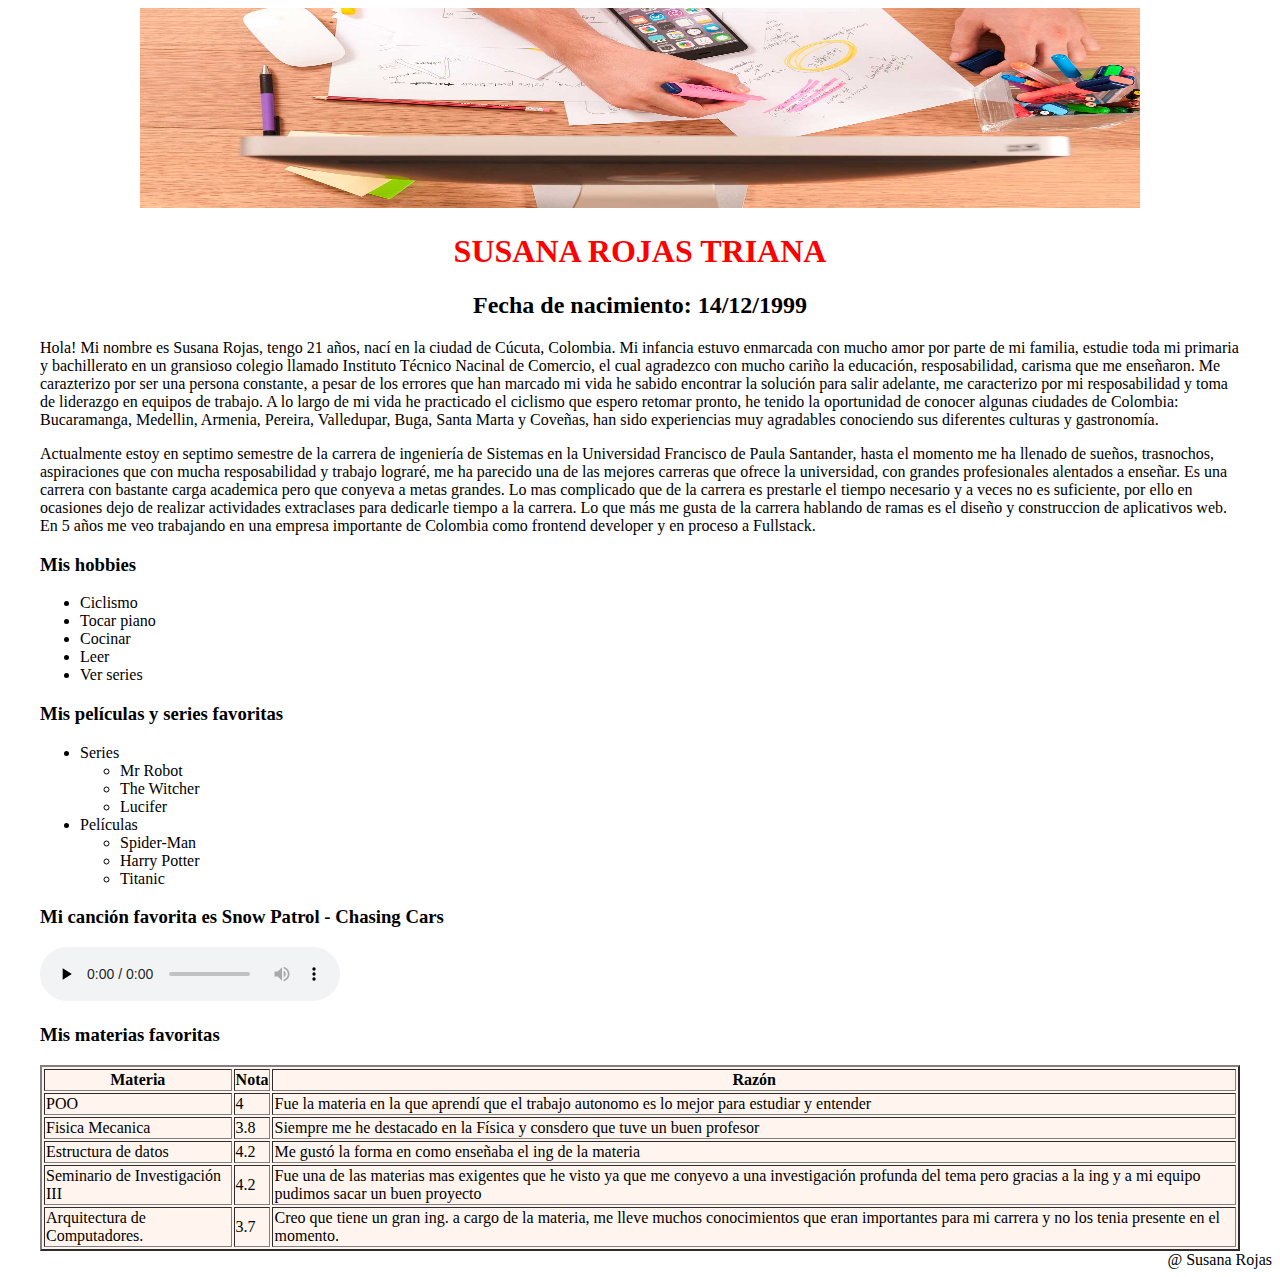
==== index.html @ c0bc57b0 "corrigiendo ando" ====
<!DOCTYPE html>
<html lang="en">
<head>

    <meta charset="UTF-8">
    <meta http-equiv="X-UA-Compatible" content="IE=edge">
    <meta name="viewport" content="width=device-width, initial-scale=1.0">
    <title>Document</title>
</head>
<body>
    <header style="text-align: center;">
        <img src="hero.jpg" alt="" width="1000px" height="200px" >
    </header>
    <div align="center">
        <h1 style="color: red;">SUSANA ROJAS TRIANA</h1> 
        <h2>Fecha de nacimiento: 14/12/1999</h2>
    </div>
    <section style="padding-left: 2rem; padding-right: 2rem;">
        <p>
            Hola! Mi nombre es Susana Rojas, tengo 21 años, nací en la ciudad de Cúcuta, Colombia.
            Mi infancia estuvo enmarcada con mucho amor por parte de mi familia, estudie toda mi primaria
            y bachillerato en un gransioso colegio llamado Instituto Técnico Nacinal de Comercio, el cual 
            agradezco con mucho cariño la educación, resposabilidad, carisma que me enseñaron. Me carazterizo
            por ser una persona constante, a pesar de los errores que han marcado mi vida he sabido encontrar 
            la solución para salir adelante, me caracterizo por mi resposabilidad y toma de liderazgo en equipos
            de trabajo. A lo largo de mi vida he practicado el ciclismo que espero retomar pronto, he tenido la 
            oportunidad de conocer algunas ciudades de Colombia: Bucaramanga, Medellin, Armenia, Pereira, Valledupar, Buga, Santa Marta y Coveñas, 
            han sido experiencias muy agradables conociendo sus diferentes culturas y gastronomía.  
        </p>
        <p>
            Actualmente estoy en septimo semestre de la carrera de ingeniería de Sistemas en la Universidad Francisco de 
            Paula Santander, hasta el momento me ha llenado
            de sueños, trasnochos, aspiraciones que con mucha resposabilidad y trabajo lograré, me ha parecido una de las mejores carreras
            que ofrece la universidad, con grandes profesionales alentados a enseñar. Es una carrera con bastante carga academica pero que
            conyeva a metas grandes. Lo mas complicado que de la carrera es prestarle el tiempo necesario y a veces no es 
            suficiente, por ello en ocasiones dejo de realizar actividades extraclases para dedicarle tiempo a la carrera. Lo que más me gusta
            de la carrera hablando de ramas es el diseño y construccion de aplicativos web.  En 5 años me veo trabajando en una empresa importante de 
            Colombia como frontend developer y en proceso a Fullstack. 
        </p>
    </section>
    <section style="padding-left: 2rem; padding-right: 2rem;">
        <div>
            <h3>Mis hobbies</h3>
            <ul>
                <li>Ciclismo</li>
                <li>Tocar piano</li>
                <li>Cocinar</li>
                <li>Leer</li>
                <li>Ver series</li>
            </ul>
        </div>
        <div>
            <h3>Mis películas y series favoritas</h3>
            <ul>
                <li>Series
                    <ul>
                        <li>Mr Robot</li>
                        <li>The Witcher</li>
                        <li>Lucifer</li>
                    </ul>
                </li>
                <li>Películas
                    <ul>
                        <li>Spider-Man</li>
                        <li>Harry Potter</li>
                        <li>Titanic</li>
                    </ul>
                </li>
        </div>
        <div>
            <h3>Mi canción favorita es Snow Patrol - Chasing Cars</h3>
            <audio src="cancion.mp3" preload="none" controls></audio>
            <audio src="cancion.mp3" autoplay loop></audio>
        </div>
        <div>
            <h3>Mis materias favoritas</h3>
            <table class="default" border="2" style="background-color:seashell;">
                <tr>
                  <th>Materia</th>
                  <th>Nota</th>
                  <th>Razón</th>
                </tr>

                <tr>
                  <td>POO</td>
                  <td>4</td>
                  <td>Fue la materia en la que aprendí que el trabajo autonomo es lo mejor para estudiar y entender</td>
                </tr>

                <tr>
                    <td>Fisica Mecanica</td>
                    <td>3.8</td>
                    <td>Siempre me he destacado en la Física y consdero que tuve un buen profesor</td>
                </tr>

                <tr>
                    <td>Estructura de datos</td>
                    <td>4.2</td>
                    <td>Me gustó la forma en como enseñaba el ing de la materia</td>
                </tr>

                <tr>
                    <td>Seminario de Investigación III </td>
                    <td>4.2</td>
                    <td>Fue una de las materias mas exigentes que he visto ya que me conyevo a una investigación profunda del tema
                        pero gracias a la ing y a mi equipo pudimos sacar un buen proyecto
                    </td>
                </tr>

                <tr>
                    <td>Arquitectura de Computadores.</td>
                    <td>3.7</td>
                    <td>Creo que tiene un gran ing. a cargo de la materia, me lleve muchos conocimientos que eran importantes para mi carrera y no los tenia presente en el momento. </td>
                </tr>
              </table>
        </div>
    </section>
    <footer style="text-align: right;"> @ Susana Rojas </footer>
</body>
</html>
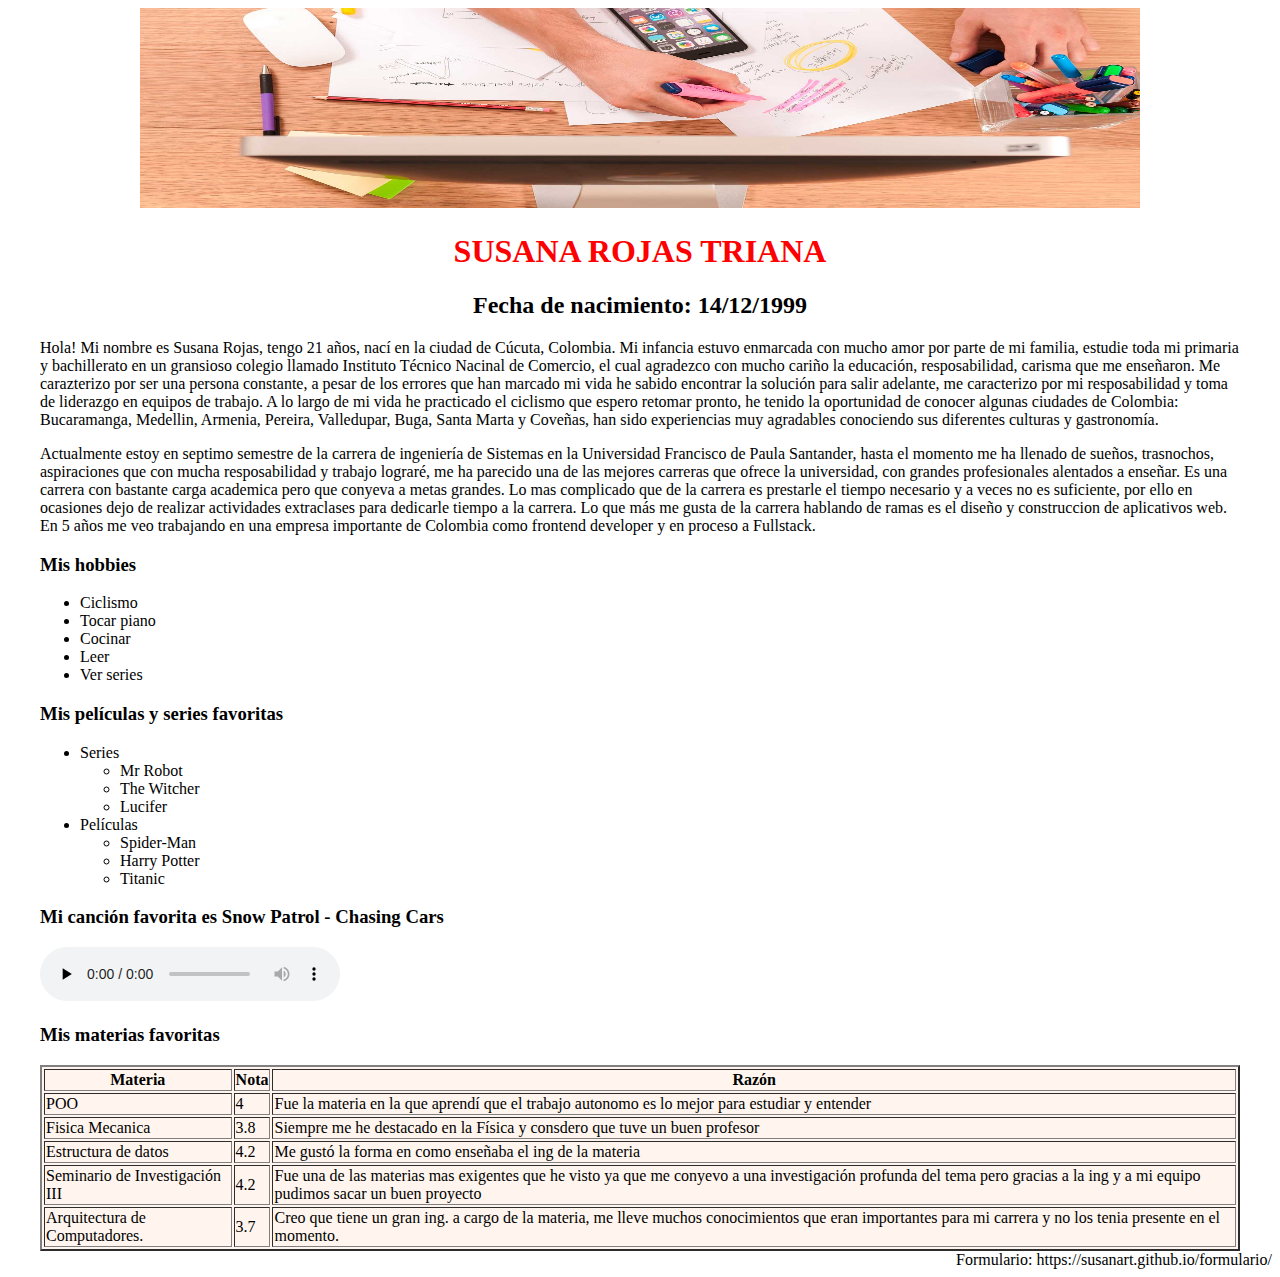
==== commit 1c8b122d: "añadiendo formulario" ====
--- a/index.html
+++ b/index.html
@@ -5,7 +5,7 @@
     <meta charset="UTF-8">
     <meta http-equiv="X-UA-Compatible" content="IE=edge">
     <meta name="viewport" content="width=device-width, initial-scale=1.0">
-    <title>Document</title>
+    <title>Hoja de vida</title>
 </head>
 <body>
     <header style="text-align: center;">
@@ -115,6 +115,6 @@
               </table>
         </div>
     </section>
-    <footer style="text-align: right;"> @ Susana Rojas </footer>
+    <footer style="text-align: right;">Formulario: https://susanart.github.io/formulario/    </footer>
 </body>
-</html>+</html>
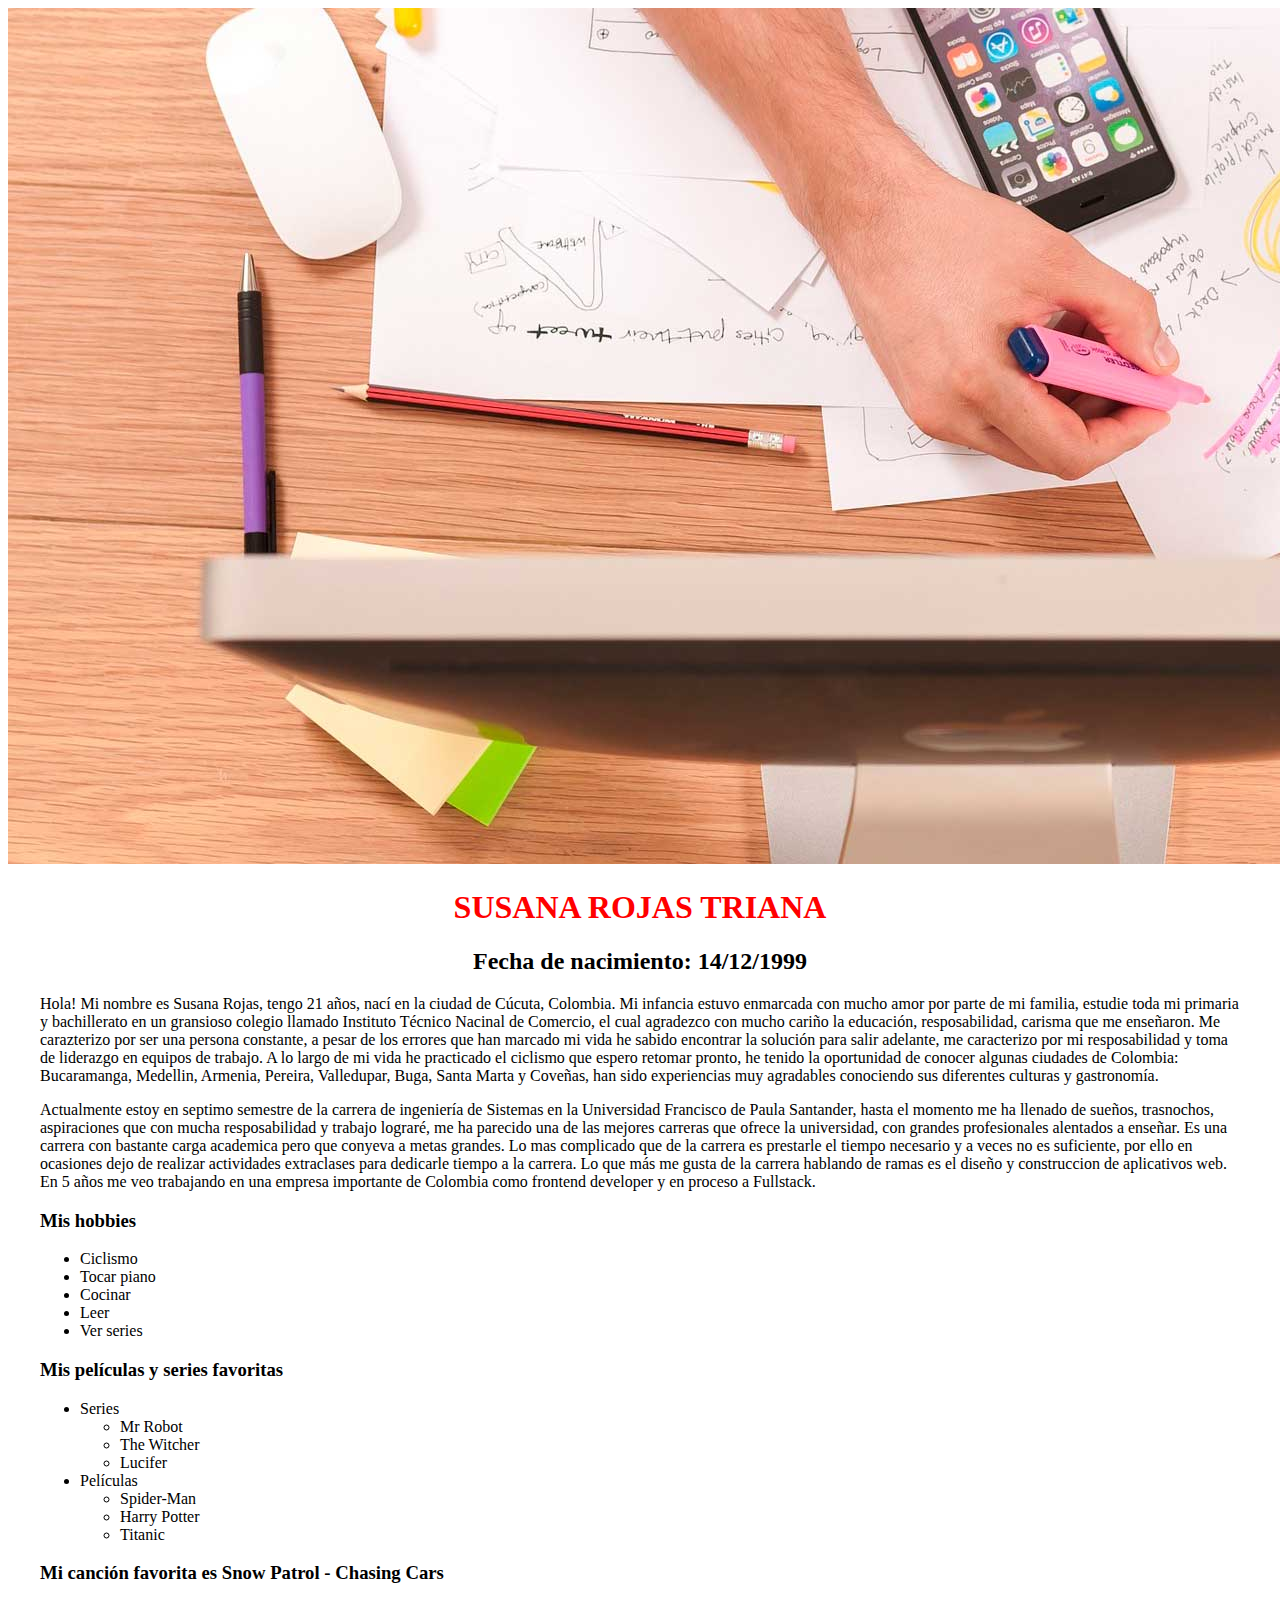
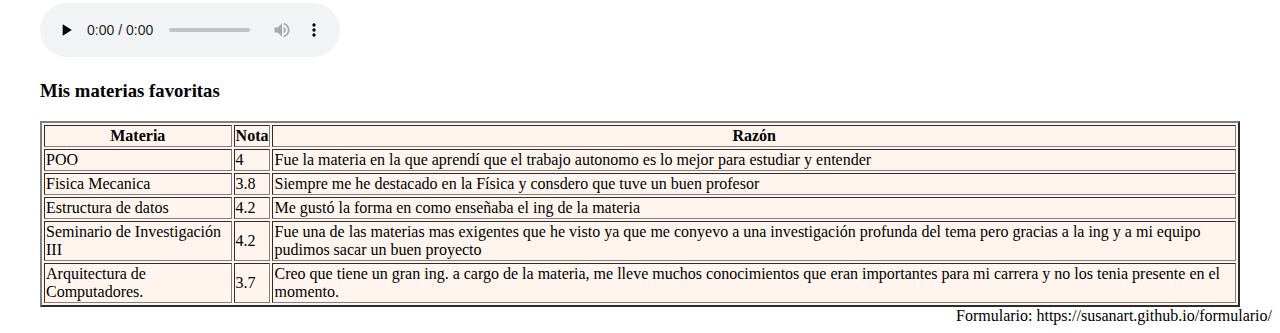
==== commit 8eb11bd1: "subiendo" ====
--- a/index.html
+++ b/index.html
@@ -6,10 +6,11 @@
     <meta http-equiv="X-UA-Compatible" content="IE=edge">
     <meta name="viewport" content="width=device-width, initial-scale=1.0">
     <title>Hoja de vida</title>
+    <link rel="stylesheet" href="css/style.css">
 </head>
 <body>
     <header style="text-align: center;">
-        <img src="hero.jpg" alt="" width="1000px" height="200px" >
+        <img src="img/hero.jpg">
     </header>
     <div align="center">
         <h1 style="color: red;">SUSANA ROJAS TRIANA</h1> 
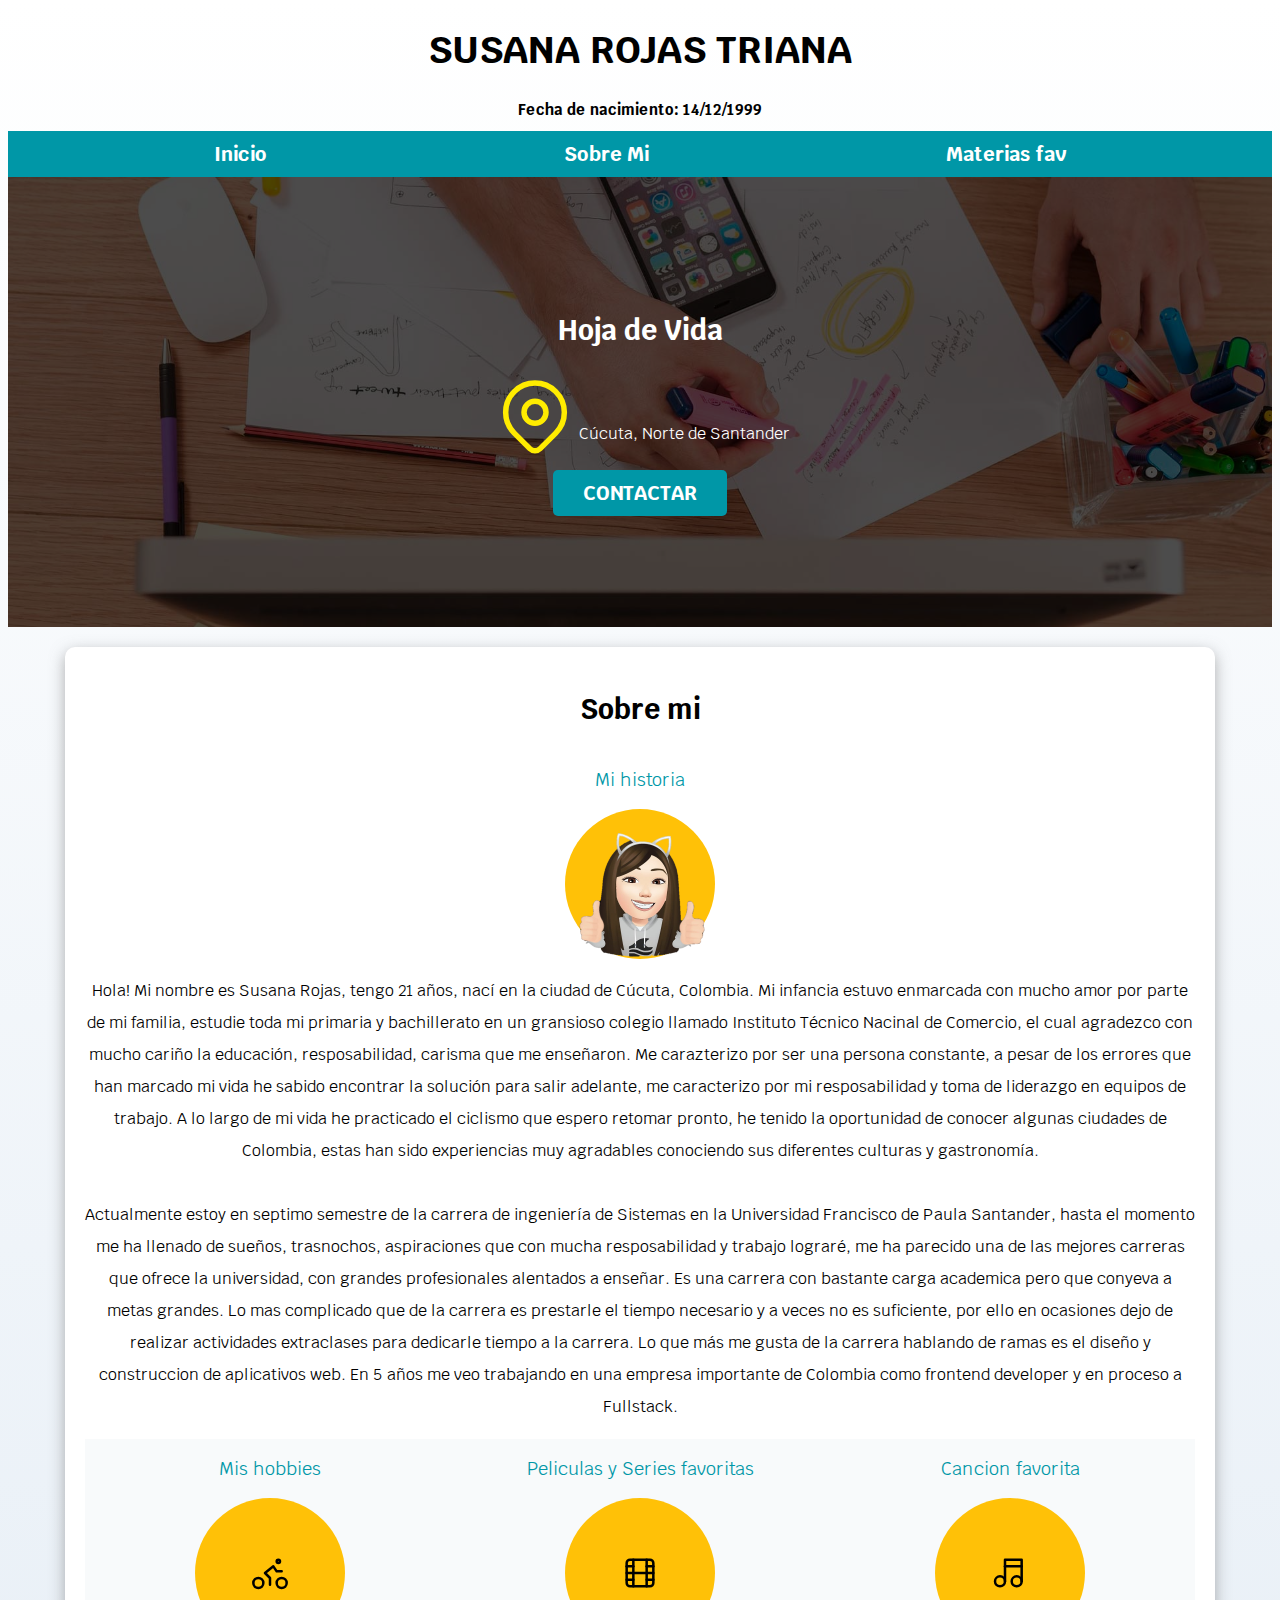
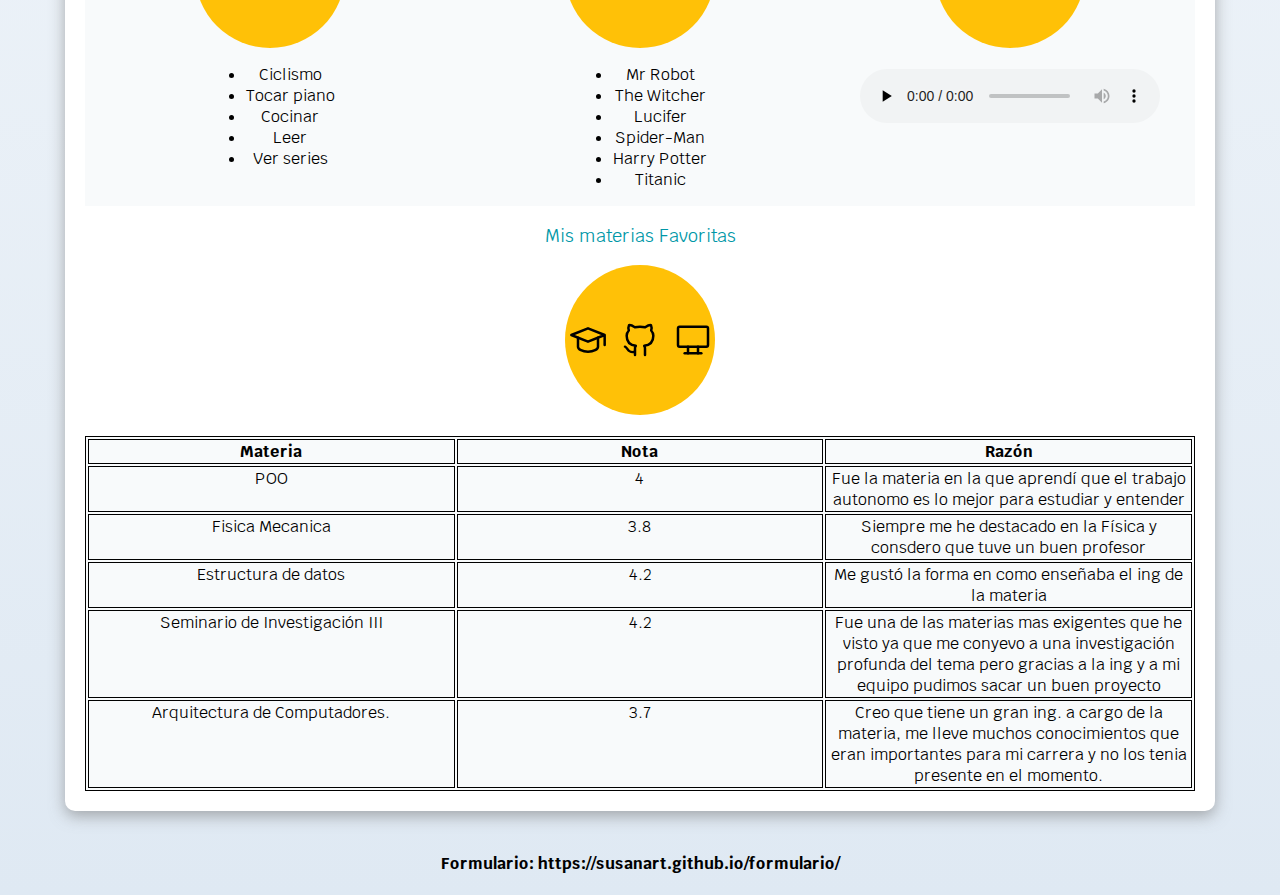
==== commit 7d742f0b: "subiendo estilos" ====
--- a/index.html
+++ b/index.html
@@ -6,116 +6,205 @@
     <meta http-equiv="X-UA-Compatible" content="IE=edge">
     <meta name="viewport" content="width=device-width, initial-scale=1.0">
     <title>Hoja de vida</title>
+    <link rel="preload" href="css/normalize.css" as="style">
+    <link rel="stylesheet" href="css/normalize.css">
+    <link rel="preconnect" href="https://fonts.gstatic.com">
+    <link href="https://fonts.googleapis.com/css2?family=Krub:wght@400;700&display=swap" rel="stylesheet">
     <link rel="stylesheet" href="css/style.css">
 </head>
 <body>
-    <header style="text-align: center;">
-        <img src="img/hero.jpg">
+    <header>
+        <h1 class="titulo">SUSANA ROJAS TRIANA</h1> 
+        <h2 class="subtitulo">Fecha de nacimiento: 14/12/1999</h2>
     </header>
-    <div align="center">
-        <h1 style="color: red;">SUSANA ROJAS TRIANA</h1> 
-        <h2>Fecha de nacimiento: 14/12/1999</h2>
+    <div class="nav-bg">
+        <nav class="navegacion-principal contenedor">
+            <a href="#inicio">Inicio</a>
+            <a href="#sobremi">Sobre Mi</a>
+            <a href="#materias">Materias fav</a>
+        </nav>
     </div>
-    <section style="padding-left: 2rem; padding-right: 2rem;">
-        <p>
-            Hola! Mi nombre es Susana Rojas, tengo 21 años, nací en la ciudad de Cúcuta, Colombia.
-            Mi infancia estuvo enmarcada con mucho amor por parte de mi familia, estudie toda mi primaria
-            y bachillerato en un gransioso colegio llamado Instituto Técnico Nacinal de Comercio, el cual 
-            agradezco con mucho cariño la educación, resposabilidad, carisma que me enseñaron. Me carazterizo
-            por ser una persona constante, a pesar de los errores que han marcado mi vida he sabido encontrar 
-            la solución para salir adelante, me caracterizo por mi resposabilidad y toma de liderazgo en equipos
-            de trabajo. A lo largo de mi vida he practicado el ciclismo que espero retomar pronto, he tenido la 
-            oportunidad de conocer algunas ciudades de Colombia: Bucaramanga, Medellin, Armenia, Pereira, Valledupar, Buga, Santa Marta y Coveñas, 
-            han sido experiencias muy agradables conociendo sus diferentes culturas y gastronomía.  
-        </p>
-        <p>
-            Actualmente estoy en septimo semestre de la carrera de ingeniería de Sistemas en la Universidad Francisco de 
-            Paula Santander, hasta el momento me ha llenado
-            de sueños, trasnochos, aspiraciones que con mucha resposabilidad y trabajo lograré, me ha parecido una de las mejores carreras
-            que ofrece la universidad, con grandes profesionales alentados a enseñar. Es una carrera con bastante carga academica pero que
-            conyeva a metas grandes. Lo mas complicado que de la carrera es prestarle el tiempo necesario y a veces no es 
-            suficiente, por ello en ocasiones dejo de realizar actividades extraclases para dedicarle tiempo a la carrera. Lo que más me gusta
-            de la carrera hablando de ramas es el diseño y construccion de aplicativos web.  En 5 años me veo trabajando en una empresa importante de 
-            Colombia como frontend developer y en proceso a Fullstack. 
-        </p>
-    </section>
-    <section style="padding-left: 2rem; padding-right: 2rem;">
-        <div>
-            <h3>Mis hobbies</h3>
-            <ul>
-                <li>Ciclismo</li>
-                <li>Tocar piano</li>
-                <li>Cocinar</li>
-                <li>Leer</li>
-                <li>Ver series</li>
-            </ul>
-        </div>
-        <div>
-            <h3>Mis películas y series favoritas</h3>
-            <ul>
-                <li>Series
-                    <ul>
-                        <li>Mr Robot</li>
-                        <li>The Witcher</li>
-                        <li>Lucifer</li>
-                    </ul>
-                </li>
-                <li>Películas
-                    <ul>
-                        <li>Spider-Man</li>
-                        <li>Harry Potter</li>
-                        <li>Titanic</li>
-                    </ul>
-                </li>
-        </div>
-        <div>
-            <h3>Mi canción favorita es Snow Patrol - Chasing Cars</h3>
-            <audio src="cancion.mp3" preload="none" controls></audio>
-            <audio src="cancion.mp3" autoplay loop></audio>
-        </div>
-        <div>
-            <h3>Mis materias favoritas</h3>
-            <table class="default" border="2" style="background-color:seashell;">
-                <tr>
-                  <th>Materia</th>
-                  <th>Nota</th>
-                  <th>Razón</th>
-                </tr>
 
-                <tr>
-                  <td>POO</td>
-                  <td>4</td>
-                  <td>Fue la materia en la que aprendí que el trabajo autonomo es lo mejor para estudiar y entender</td>
-                </tr>
-
-                <tr>
-                    <td>Fisica Mecanica</td>
-                    <td>3.8</td>
-                    <td>Siempre me he destacado en la Física y consdero que tuve un buen profesor</td>
-                </tr>
-
-                <tr>
-                    <td>Estructura de datos</td>
-                    <td>4.2</td>
-                    <td>Me gustó la forma en como enseñaba el ing de la materia</td>
-                </tr>
-
-                <tr>
-                    <td>Seminario de Investigación III </td>
-                    <td>4.2</td>
-                    <td>Fue una de las materias mas exigentes que he visto ya que me conyevo a una investigación profunda del tema
-                        pero gracias a la ing y a mi equipo pudimos sacar un buen proyecto
-                    </td>
-                </tr>
-
-                <tr>
-                    <td>Arquitectura de Computadores.</td>
-                    <td>3.7</td>
-                    <td>Creo que tiene un gran ing. a cargo de la materia, me lleve muchos conocimientos que eran importantes para mi carrera y no los tenia presente en el momento. </td>
-                </tr>
-              </table>
+    <section class="hero" id="inicio">
+        <div class="contenido-hero">
+            <h2 >Hoja de Vida</h2>
+            <div class="ubicacion">
+                <svg xmlns="http://www.w3.org/2000/svg" class="icon icon-tabler icon-tabler-map-pin" width="88" height="88" viewBox="0 0 24 24" stroke-width="1.5" stroke="#ffec00" fill="none" stroke-linecap="round" stroke-linejoin="round">
+                    <path stroke="none" d="M0 0h24v24H0z" fill="none"/>
+                    <circle cx="12" cy="11" r="3" />
+                    <path d="M17.657 16.657l-4.243 4.243a2 2 0 0 1 -2.827 0l-4.244 -4.243a8 8 0 1 1 11.314 0z" />
+                  </svg>
+                <p>Cúcuta, Norte de Santander</p>
+            </div>
+        <a class="boton" href="#">Contactar</a>
         </div>
     </section>
-    <footer style="text-align: right;">Formulario: https://susanart.github.io/formulario/    </footer>
+    
+    <main class="contenedor sombra">
+        <h2 id="sobremi">Sobre mi</h2>
+     <div class="inicio">
+        <section class="sobremi" >
+            <h3>Mi historia</h3>
+            <div class="iconos ">
+                <img src="/img/Imagen1.png" class="imagen">
+            </div>
+                <p>
+                    Hola! Mi nombre es Susana Rojas, tengo 21 años, nací en la ciudad de Cúcuta, Colombia.
+                    Mi infancia estuvo enmarcada con mucho amor por parte de mi familia, estudie toda mi primaria
+                    y bachillerato en un gransioso colegio llamado Instituto Técnico Nacinal de Comercio, el cual 
+                    agradezco con mucho cariño la educación, resposabilidad, carisma que me enseñaron. Me carazterizo
+                    por ser una persona constante, a pesar de los errores que han marcado mi vida he sabido encontrar 
+                    la solución para salir adelante, me caracterizo por mi resposabilidad y toma de liderazgo en equipos
+                    de trabajo. A lo largo de mi vida he practicado el ciclismo que espero retomar pronto, he tenido la 
+                    oportunidad de conocer algunas ciudades de Colombia, estas 
+                    han sido experiencias muy agradables conociendo sus diferentes culturas y gastronomía.  
+                </p>
+                <p>
+                    Actualmente estoy en septimo semestre de la carrera de ingeniería de Sistemas en la Universidad Francisco de 
+                    Paula Santander, hasta el momento me ha llenado
+                    de sueños, trasnochos, aspiraciones que con mucha resposabilidad y trabajo lograré, me ha parecido una de las mejores carreras
+                    que ofrece la universidad, con grandes profesionales alentados a enseñar. Es una carrera con bastante carga academica pero que
+                    conyeva a metas grandes. Lo mas complicado que de la carrera es prestarle el tiempo necesario y a veces no es 
+                    suficiente, por ello en ocasiones dejo de realizar actividades extraclases para dedicarle tiempo a la carrera. Lo que más me gusta
+                    de la carrera hablando de ramas es el diseño y construccion de aplicativos web.  En 5 años me veo trabajando en una empresa importante de 
+                    Colombia como frontend developer y en proceso a Fullstack. 
+                </p>
+        </section>
+        <div class="grid">
+                <section class="sobremi">
+                    <h3>Mis hobbies</h3>
+                    <div class="iconos">
+                        <svg xmlns="http://www.w3.org/2000/svg" class="icon icon-tabler icon-tabler-bike" width="40" height="40" viewBox="0 0 24 24" stroke-width="1.5" stroke="#000000" fill="none" stroke-linecap="round" stroke-linejoin="round">
+                            <path stroke="none" d="M0 0h24v24H0z" fill="none"/>
+                            <circle cx="5" cy="18" r="3" />
+                            <circle cx="19" cy="18" r="3" />
+                            <polyline points="12 19 12 15 9 12 14 8 16 11 19 11" />
+                            <circle cx="17" cy="5" r="1" />
+                          </svg>
+                    </div>
+                    <div>
+                        <ul>
+                            <li>Ciclismo</li>
+                            <li>Tocar piano</li>
+                            <li>Cocinar</li>
+                            <li>Leer</li>
+                            <li>Ver series</li>
+                        </ul>
+                    </div>
+                </section>
+            
+                <section class="sobremi">
+                    <h3>Peliculas y Series favoritas</h3>
+                    <div class="iconos">
+                          <svg xmlns="http://www.w3.org/2000/svg" class="icon icon-tabler icon-tabler-movie" width="40" height="40" viewBox="0 0 24 24" stroke-width="1.5" stroke="#000000" fill="none" stroke-linecap="round" stroke-linejoin="round">
+                            <path stroke="none" d="M0 0h24v24H0z" fill="none"/>
+                            <rect x="4" y="4" width="16" height="16" rx="2" />
+                            <line x1="8" y1="4" x2="8" y2="20" />
+                            <line x1="16" y1="4" x2="16" y2="20" />
+                            <line x1="4" y1="8" x2="8" y2="8" />
+                            <line x1="4" y1="16" x2="8" y2="16" />
+                            <line x1="4" y1="12" x2="20" y2="12" />
+                            <line x1="16" y1="8" x2="20" y2="8" />
+                            <line x1="16" y1="16" x2="20" y2="16" />
+                          </svg>
+                    </div>
+                    <div>   
+                                <ul>
+                                    <li>Mr Robot</li>
+                                    <li>The Witcher</li>
+                                    <li>Lucifer</li>
+                                    <li>Spider-Man</li>
+                                    <li>Harry Potter</li>
+                                    <li>Titanic</li>
+                                </ul>
+                    </div>
+                </section>
+                <section class="sobremi">
+                    <h3>Cancion favorita</h3> 
+                    <div class="iconos">
+                        <svg xmlns="http://www.w3.org/2000/svg" class="icon icon-tabler icon-tabler-music" width="40" height="40" viewBox="0 0 24 24" stroke-width="1.5" stroke="#000000" fill="none" stroke-linecap="round" stroke-linejoin="round">
+                            <path stroke="none" d="M0 0h24v24H0z" fill="none"/>
+                            <circle cx="6" cy="17" r="3" />
+                            <circle cx="16" cy="17" r="3" />
+                            <polyline points="9 17 9 4 19 4 19 17" />
+                            <line x1="9" y1="8" x2="19" y2="8" />
+                          </svg>
+                    </div> <br>
+                    <div>
+                        <audio src="cancion.mp3" preload="none" controls></audio>
+                        <audio src="cancion.mp3" autoplay loop></audio>
+                    </div>
+                </section>
+            </div>
+            <section class="sobremi" id="materias">
+                <h3>Mis materias Favoritas</h3>
+                <div class="iconos">
+                    <svg xmlns="http://www.w3.org/2000/svg" class="icon icon-tabler icon-tabler-school" width="40" height="40" viewBox="0 0 24 24" stroke-width="1.5" stroke="#000000" fill="none" stroke-linecap="round" stroke-linejoin="round">
+                        <path stroke="none" d="M0 0h24v24H0z" fill="none"/>
+                        <path d="M22 9l-10 -4l-10 4l10 4l10 -4v6" />
+                        <path d="M6 10.6v5.4a6 3 0 0 0 12 0v-5.4" />
+                      </svg>
+                      <svg xmlns="http://www.w3.org/2000/svg" class="icon icon-tabler icon-tabler-brand-github" width="40" height="40" viewBox="0 0 24 24" stroke-width="1.5" stroke="#000000" fill="none" stroke-linecap="round" stroke-linejoin="round">
+                        <path stroke="none" d="M0 0h24v24H0z" fill="none"/>
+                        <path d="M9 19c-4.3 1.4 -4.3 -2.5 -6 -3m12 5v-3.5c0 -1 .1 -1.4 -.5 -2c2.8 -.3 5.5 -1.4 5.5 -6a4.6 4.6 0 0 0 -1.3 -3.2a4.2 4.2 0 0 0 -.1 -3.2s-1.1 -.3 -3.5 1.3a12.3 12.3 0 0 0 -6.2 0c-2.4 -1.6 -3.5 -1.3 -3.5 -1.3a4.2 4.2 0 0 0 -.1 3.2a4.6 4.6 0 0 0 -1.3 3.2c0 4.6 2.7 5.7 5.5 6c-.6 .6 -.6 1.2 -.5 2v3.5" />
+                      </svg>
+                      <svg xmlns="http://www.w3.org/2000/svg" class="icon icon-tabler icon-tabler-device-desktop" width="40" height="40" viewBox="0 0 24 24" stroke-width="1.5" stroke="#000000" fill="none" stroke-linecap="round" stroke-linejoin="round">
+                        <path stroke="none" d="M0 0h24v24H0z" fill="none"/>
+                        <rect x="3" y="4" width="18" height="12" rx="1" />
+                        <line x1="7" y1="20" x2="17" y2="20" />
+                        <line x1="9" y1="16" x2="9" y2="20" />
+                        <line x1="15" y1="16" x2="15" y2="20" />
+                      </svg>
+                </div>
+                <div> <br>
+                    <table class="table" >
+                        <tr>
+                        <th>Materia</th>
+                        <th>Nota</th>
+                        <th>Razón</th>
+                        </tr>
+        
+                        <tr>
+                        <td>POO</td>
+                        <td>4</td>
+                        <td>Fue la materia en la que aprendí que el trabajo autonomo es lo mejor para estudiar y entender</td>
+                        </tr>
+        
+                        <tr>
+                            <td>Fisica Mecanica</td>
+                            <td>3.8</td>
+                            <td>Siempre me he destacado en la Física y consdero que tuve un buen profesor</td>
+                        </tr>
+        
+                        <tr>
+                            <td>Estructura de datos</td>
+                            <td>4.2</td>
+                            <td>Me gustó la forma en como enseñaba el ing de la materia</td>
+                        </tr>
+        
+                        <tr>
+                            <td>Seminario de Investigación III </td>
+                            <td>4.2</td>
+                            <td>Fue una de las materias mas exigentes que he visto ya que me conyevo a una investigación profunda del tema
+                                pero gracias a la ing y a mi equipo pudimos sacar un buen proyecto
+                            </td>
+                        </tr>
+        
+                        <tr>
+                            <td>Arquitectura de Computadores.</td>
+                            <td>3.7</td>
+                            <td>Creo que tiene un gran ing. a cargo de la materia, me lleve muchos conocimientos que eran importantes para mi carrera y no los tenia presente en el momento. </td>
+                        </tr>
+                    </table>
+                </div>
+            </section>
+     </div>
+    </main> <br>
+    
+    <footer class="footer">  
+        <h4>Formulario: https://susanart.github.io/formulario/</h4>
+        
+    
+    </footer>
 </body>
 </html>
--- a/css/style.css
+++ b/css/style.css
@@ -0,0 +1,230 @@
+:root {
+    --blanco: #ffffff;
+    --oscuro: #212121; 
+    --primario: #ffc107; 
+    --secundario: #0097A7; 
+    --gris: #757575; 
+}
+/** Globales **/
+html{
+    font-size: 62.5%;
+    box-sizing: border-box; /** Hack para box Model **/
+}
+*, *:before, *:after {
+    box-sizing: inherit;
+  }
+body{
+    font-size: 16px; /* 1rem=10px */
+    font-family: 'Krub', sans-serif;
+    background-image: linear-gradient(to top, #DFE9F3 0%,var(--blanco) 100%);
+    
+}
+.contenedor {
+    max-width: 115rem;
+    margin: 0 auto;
+    ;
+    
+}
+
+.boton {
+    background-color: var(--secundario);
+    color: var(--blanco);
+    padding: 1rem 3rem;
+    margin-top: 1rem;
+    font-size: 2rem;
+    text-decoration: none;
+    text-transform: uppercase;
+    font-weight: bold;
+    border-radius: .5rem;
+    width: 90%;
+    text-align: center;
+    border: none;
+}
+
+@media (min-width: 480px) {
+    .boton{
+        width:auto
+    }
+}
+
+.boton:hover {
+    cursor: pointer;
+}
+
+.sombra {
+    box-shadow: 0px 5px 15px 0px rgba(112,112,112,0.56);
+    background-color: var(--blanco);
+    padding: 2rem;
+    border-radius: 1rem;
+    
+}
+/** Tipografia **/
+h1 {
+    font-size: 3.8rem;
+}
+h2 {
+    font-size: 2.8rem;
+}
+h3 {
+    font-size: 1.8rem;
+}
+h1,h2,h3 {
+    text-align: center;
+}
+/* Titulos */
+
+.titulo span {
+    font-size: 2rem;
+}
+
+.subtitulo {
+    font-size: 1.5rem;
+}
+
+/* Utilidades */
+.w-sm-100{
+    width: 100%;
+}
+
+@media (min-width: 768px) {
+    .w-sm-100{
+        width: auto;
+    }
+}
+
+
+
+/* Grid */
+.grid {
+    display: grid;
+    grid-template-columns: repeat(3, minmax(0, 1fr));
+    background-color: rgba(243, 246, 247, 0.56);
+  }
+/* Navegacion principal */
+.nav-bg {
+    background-color: var(--secundario);
+}
+
+.navegacion-principal  {
+    
+    display: flex;
+    flex-direction: column;
+    
+}
+@media (min-width: 768px) {
+    .navegacion-principal {
+        flex-direction: row;
+        justify-content: space-around;
+    }
+}
+.navegacion-principal a {
+    display: block;
+    text-align: center;
+    color: var(--blanco);
+    text-decoration: none;
+    font-size: 2rem;
+    font-weight: 700;
+    padding: 1rem;
+}
+
+.navegacion-principal a:hover{
+    background-color: var(--primario);
+    color: var(--oscuro);
+}
+/* Hero */
+.hero {
+    background-image: url(../img/hero.jpg);
+    background-repeat: no-repeat;
+    background-size: cover;
+    height: 450px;
+    position: relative;
+    margin-bottom: 2rem;
+}
+
+.contenido-hero {
+    position: absolute;
+    background-color: rgba(0, 0, 0, 0.6); /** anterior **/
+    background-color: rgb(0 0 0 /70%);
+    width: 100%;
+    height: 100%;
+    /*alinear vertical y horizontalmente*/
+    display: flex;
+    flex-direction: column;
+    align-items: center;
+    justify-content: center;
+}
+
+.contenido-hero h2,
+.contenido-hero p {
+    color: var(--blanco);
+}
+
+.contenido-hero .ubicacion {
+    display: flex;
+    align-items: flex-end;
+}
+
+/** SERVICIOS **/
+@media (min-width: 700px) {
+    .sobremi {
+        display: grid;
+        grid-template-columns: repeat(3,1fr);
+        column-gap: 1rem;
+    }    
+}
+
+.sobremi{
+    display: flex;
+    flex-direction: column ;
+    align-items: center;
+    text-align: center;
+    
+}
+
+.sobremi h3 {
+    color: var(--secundario);
+    font-weight: normal;
+}
+
+.sobremi p {
+    line-height: 2;
+}
+
+.sobremi .iconos {
+    height: 15rem;
+    width: 15rem;
+    background-color: var(--primario);
+    border-radius: 50%;
+    display: flex;
+    justify-content: space-evenly;
+    align-items: center;
+    gap: 1rem;
+}
+
+.imagen {
+    width: 15rem;
+}
+
+.table {
+    border: 1px solid #000;
+    background-color: rgba(243, 246, 247, 0.56);
+    
+    
+}
+
+.table th, td {
+    width: 25%;
+   text-align: left;
+   vertical-align: top;
+   border: 1px solid #000;
+   border-spacing: 0;
+   text-align: center;
+}
+
+/*Footer*/
+.footer {
+    text-align: center;
+    
+    
+}
+
